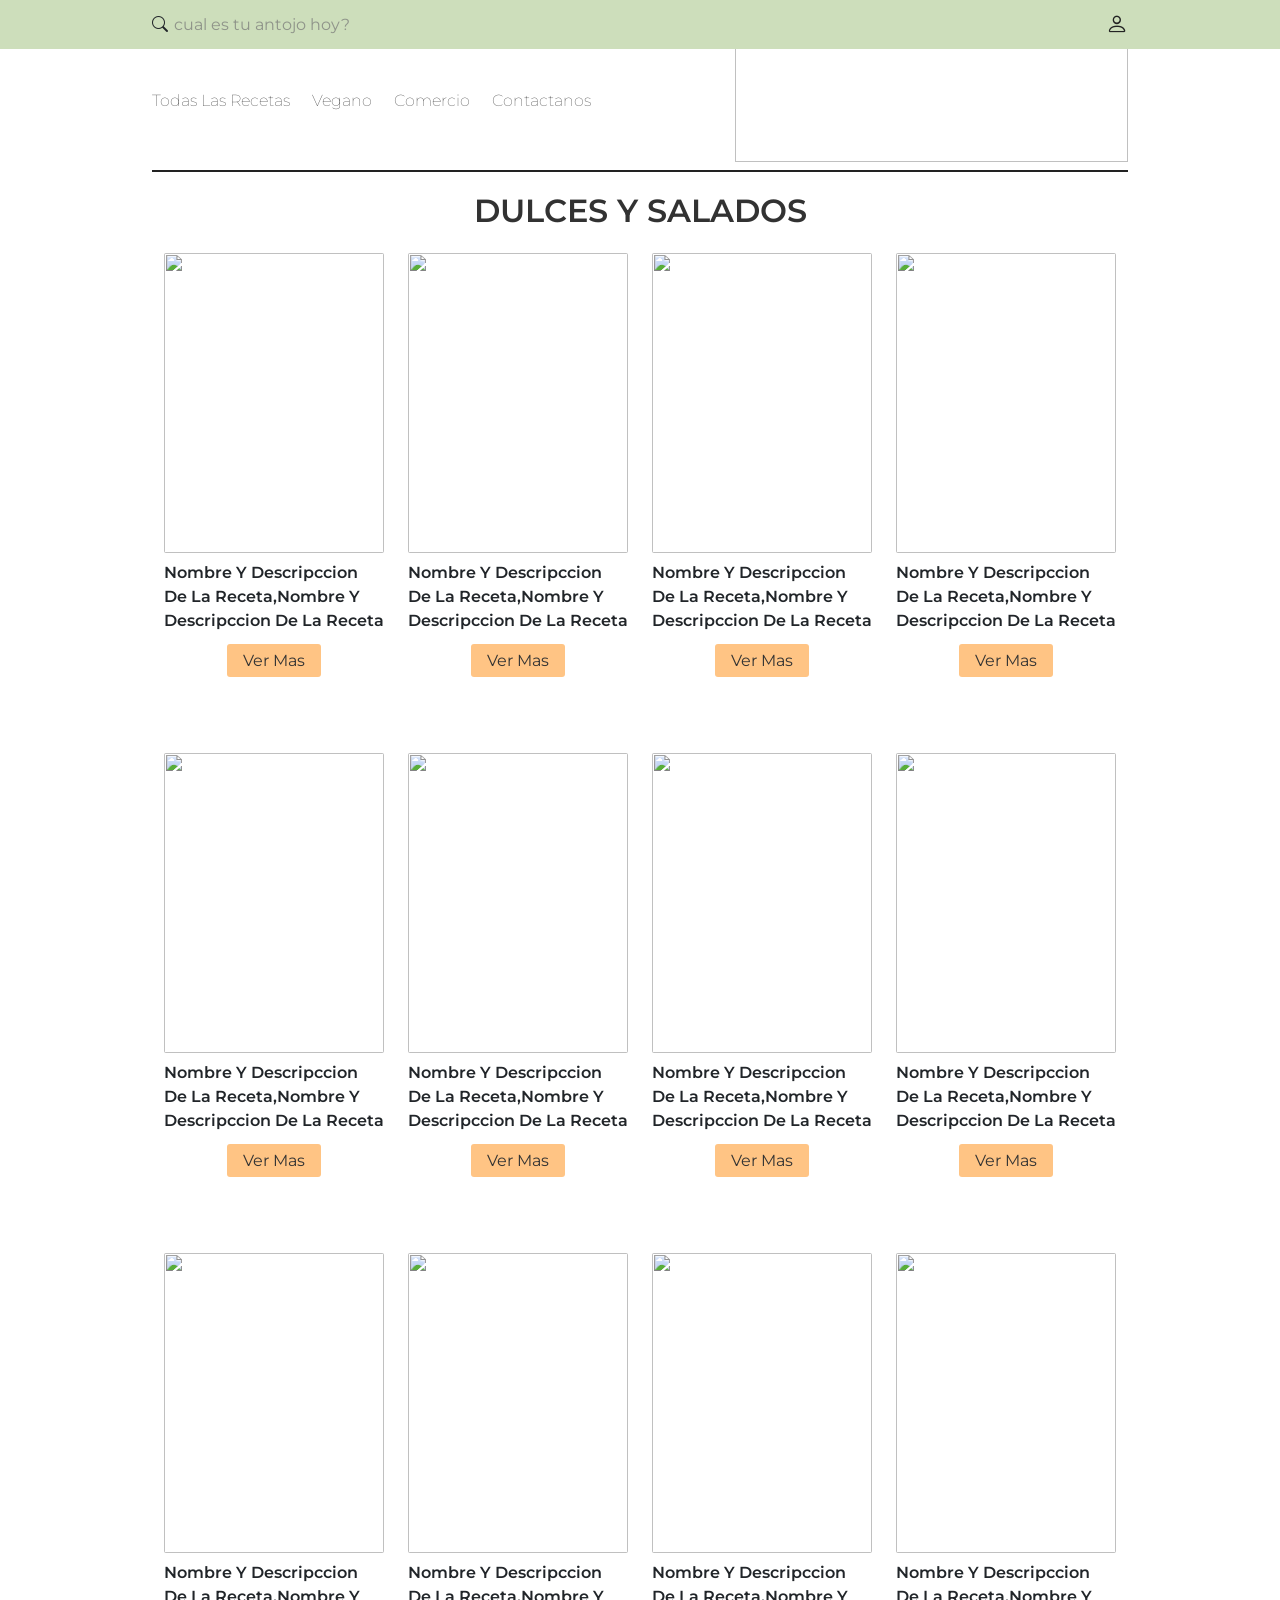
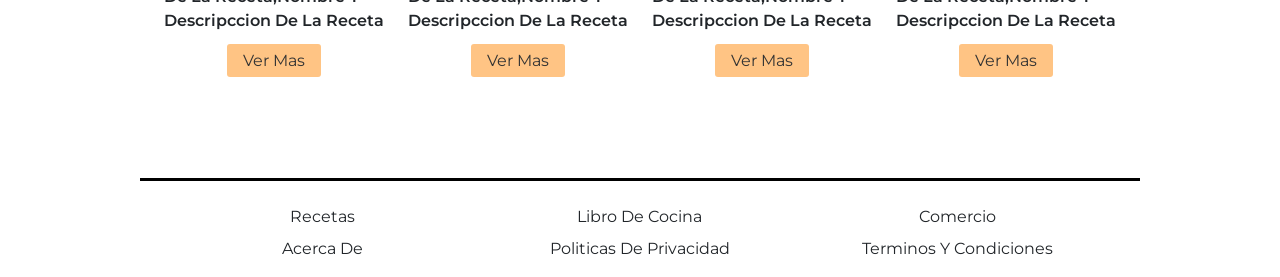
==== vermasrecetas-enlace-interno/index.html @ aa6a7737 "Rename index.html.html to index.html" ====
<!DOCTYPE html>
<html lang="en">
<head>
    <meta charset="UTF-8">
    <meta name="viewport" content="width=device-width, initial-scale=1.0">
    <meta name="description" content="web de comercio,comidas,recetas para celiacos">
    <meta name="keywords" content="recetas,celiacos,sin tac,gluten free,sin gluten">
    <meta name="author" content="Martin Pablos">
    <link href="https://cdn.jsdelivr.net/npm/bootstrap@5.3.8/dist/css/bootstrap.min.css" rel="stylesheet" integrity="sha384-sRIl4kxILFvY47J16cr9ZwB07vP4J8+LH7qKQnuqkuIAvNWLzeN8tE5YBujZqJLB" crossorigin="anonymous">
    <link rel="stylesheet" href="https://cdn.jsdelivr.net/npm/bootstrap-icons@1.13.1/font/bootstrap-icons.min.css">
    <link href="stylesrecetas.css" rel="stylesheet">
    <title>Document</title>
</head>
<body>
    <div class="layout__nav">
        <section class="container-fluid">
            <div class="row">
                <nav class="navbar col layout__navbar">
                    <div class="container layout__container">
                        <div class="input__group">
                            <i class="bi bi-search"></i>
                            <input type="search" class="nav__search" placeholder="cual es tu antojo hoy?" title="escribe algo">
                        </div>
                        <form class="d-flex">
                            <a href="#" title="sign up" class="nav__link"><i class="bi bi-person "></i></a>
                        </form>
                    </div>
                </nav>
            </div>
        </section>
    </div>
    <section class="container-fluid layout__container">
        <header class="row mt-1 pb-2 layout__header">
            <div class="col-7 d-flex align-items-center justify-content-center">
                <div class="header__links d-lg-block d-none">
                    <a href="../vermasrecetas-enlace-interno/index.html" class="header__link">todas las recetas</a>
                    <a href="../vermasrecetas-enlace-interno/index.html" class="header__link">vegano</a>
                    <a href="../vermasrecetas-enlace-interno/index.html" class="header__link">comercio</a>
                    <a href="../formulario-enlace-interno/form.html" target="_blank"  class="header__link">contactanos</a>
                </div>
            </div>
            <div class="col-12 col-md-5">
                <img src="../imagenes-celi/logo-celi.png.png" class="img-fluid  header__img">
            </div>
        </header>
    </section>
    <div class="container layout__container">
        <div class="row carousel__contents">
            <h2 class="carousel__title">dulces y salados</h2>
            <div class="col-6 col-md-4 col-lg-3 carousel__content">
                <img class="img img-fluid carousel__img" src="../imagenes-celi/receta-13.jpeg">
                <p class="carousel__description">nombre y descripccion de la receta,nombre y descripccion de la receta</p>
                <a href="#" class="img__button">ver mas</a>
            </div>
            <div class="col-6 col-md-4 col-lg-3 carousel__content">
                <img class="img img-fluid carousel__img" src="../imagenes-celi/receta-14.jpeg">
                <p class="carousel__description">nombre y descripccion de la receta,nombre y descripccion de la receta</p>
                <a href="#" class="img__button">ver mas</a>
            </div>
            <div class="col-6 col-md-4 col-lg-3 carousel__content">
                <img class="img img-fluid carousel__img" src="../imagenes-celi/receta-15.jpeg">
                <p class="carousel__description">nombre y descripccion de la receta,nombre y descripccion de la receta</p>
                <a href="#" class="img__button">ver mas</a>
            </div>
            <div class="col-6 col-md-4 col-lg-3 carousel__content">
                <img class="img img-fluid carousel__img" src="../imagenes-celi/receta-4.jpeg">
                <p class="carousel__description">nombre y descripccion de la receta,nombre y descripccion de la receta</p>
                <a href="#" class="img__button">ver mas</a>
            </div>
            <div class="col-6 col-md-4 col-lg-3 carousel__content">
                <img class="img img-fluid carousel__img" src="../imagenes-celi/receta-16.jpeg">
                <p class="carousel__description">nombre y descripccion de la receta,nombre y descripccion de la receta</p>
                <a href="#" class="img__button">ver mas</a>
            </div>
            <div class="col-6 col-md-4 col-lg-3 carousel__content">
                <img class="img img-fluid carousel__img" src="../imagenes-celi/receta-6.jpeg">
                <p class="carousel__description">nombre y descripccion de la receta,nombre y descripccion de la receta</p>
                <a href="#" class="img__button">ver mas</a>
            </div>
            <div class="col-6 col-md-4 col-lg-3 carousel__content">
                <img class="img img-fluid carousel__img" src="../imagenes-celi/receta-7.jpeg">
                <p class="carousel__description">nombre y descripccion de la receta,nombre y descripccion de la receta</p>
                <a href="#" class="img__button">ver mas</a>
            </div>
            <div class="col-6 col-md-4 col-lg-3 carousel__content">
                <img class="img img-fluid carousel__img" src="../imagenes-celi/receta-8.jpeg">
                <p class="carousel__description">nombre y descripccion de la receta,nombre y descripccion de la receta</p>
                <a href="#" class="img__button">ver mas</a>
            </div>
            <div class="col-6 col-md-4 col-lg-3 carousel__content">
                <img class="img img-fluid carousel__img" src="../imagenes-celi/receta-9.jpeg">
                <p class="carousel__description">nombre y descripccion de la receta,nombre y descripccion de la receta</p>
                <a href="#" class="img__button">ver mas</a>
            </div>
            <div class="col-6 col-md-4 col-lg-3 carousel__content">
                <img class="img img-fluid carousel__img" src="../imagenes-celi/receta-10.jpeg">
                <p class="carousel__description">nombre y descripccion de la receta,nombre y descripccion de la receta</p>
                <a href="#" class="img__button">ver mas</a>
            </div>
            <div class="col-6 col-md-4 col-lg-3 carousel__content">
                <img class="img img-fluid carousel__img" src="../imagenes-celi/receta-11.jpeg">
                <p class="carousel__description">nombre y descripccion de la receta,nombre y descripccion de la receta</p>
                <a href="#" class="img__button">ver mas</a>
            </div>
            <div class="col-6 col-md-4 col-lg-3 carousel__content">
                <img class="img img-fluid carousel__img" src="../imagenes-celi/receta-12.jpeg">
                <p class="carousel__description">nombre y descripccion de la receta,nombre y descripccion de la receta</p>
                <a href="#" class="img__button">ver mas</a>
            </div>
        </div>
    </div>
    <footer class="container border-top border-3 border-black px-4 layout__container">
            <div class="row py-3 d-flex text-center footer__enlaces">
                <div class="col-sm-12 col-md-6 col-lg-4 mt-2">
                    <a href="#" class="footer__link">recetas</a>
                </div>
                <div class="col-sm-12 col-md-6 col-lg-4 mt-2">
                    <a href="#" class="footer__link">libro de cocina</a>
                </div>
                <div class="col-sm-12 col-md-6 col-lg-4 mt-2">
                    <a href="#" class="footer__link">comercio</a>
                </div>
                <div class="col-sm-12 col-md-6 col-lg-4 mt-2">
                    <a href="#" class="footer__link">acerca de</a>
                </div>
                <div class="col-sm-12 col-md-6 col-lg-4 mt-2">
                    <a href="#" class="footer__link">politicas de privacidad</a>
                </div>
                <div class="col-sm-12 col-md-6 col-lg-4 mt-2">
                    <a href="#" class="footer__link">terminos y condiciones</a>
                </div>
            </div>
    </footer>
</body>
</html>
---- vermasrecetas-enlace-interno/stylesrecetas.css ----
@import url('https://fonts.googleapis.com/css2?family=Montserrat:wght@400;700&display=swap');

body {
    margin: 0;
    font-family:'Montserrat', sans-serif;
    text-transform: capitalize;
}

/*nav*/

.layout__navbar {
    position: fixed;
    background: #cddebb;
    z-index: 40;
}

.nav__link {
    text-decoration: none;
    color: #222;
    display: flex;
    align-items: center;
    font-size: 22px;
}

.nav__search {
    border: none;
    border-radius: 20px;
    opacity: 0.7;
    background: transparent;
    color: #444;
}

.layout__container {
    max-width: 1000px ;
    width: 100%;
}

/*header*/

.header__link {
    text-decoration: none;
    color: #222;
    padding:0 18px 0 0;
    font-size: 1em;
}

.header__links {
    width: 100%;
    margin-top:35px ;
}

.layout__header {

    font-weight: 100;
}

.header__img {
    height: 140px;
    width: 100%;
    margin-top: 18px;
}


/*carousel*/

.carousel__contents {
    margin: 0;
    border-top: 2px solid #222 ;
    display: flex;
    justify-content: space-evenly;
    text-align: center;
    margin-bottom: 40px;
}

.carousel__content{
    height: 500px;
}

.carousel__content:hover {
    transform: scale(1.01);
    transition: 250ms;
    box-shadow: 0 0 5px #3337;
}

.carousel__img {
    height: 300px;
    width:100%;
    margin-top: 15px;
    border-radius: 2px;
}

.carousel__description {
    text-align: start;
    font-weight: 600;
    margin-top: 8px;
}

.img__button {
    text-decoration: none;
    color: #333;
    background: #ffc484;
    padding: 7px 16px;
    border-radius: 3px;
}

.img__button:hover {
    background: #fc89;
    transition: 500ms;
}

.carousel__title {
    color: black;
    font-weight: 600;
    margin-top: 20px;
    text-transform: uppercase;
    opacity: 0.8;
}

/*footer*/

.footer__text {
    text-transform: uppercase;
    margin:auto;
}

.footer__enlaces {
    padding-top: 30px;
    display: block;
    margin: auto;
}

.footer__link {
    text-decoration: none;
    color: inherit;
}

.footer__logo {
    width: 64px;
    height: 64px;
    border-radius: 100%;
    box-shadow: 0 0 5px #333;
    margin-bottom: 10px;
}

.footer__logo:hover {
    transform: scale(1.1);
    transition: 250ms;
}
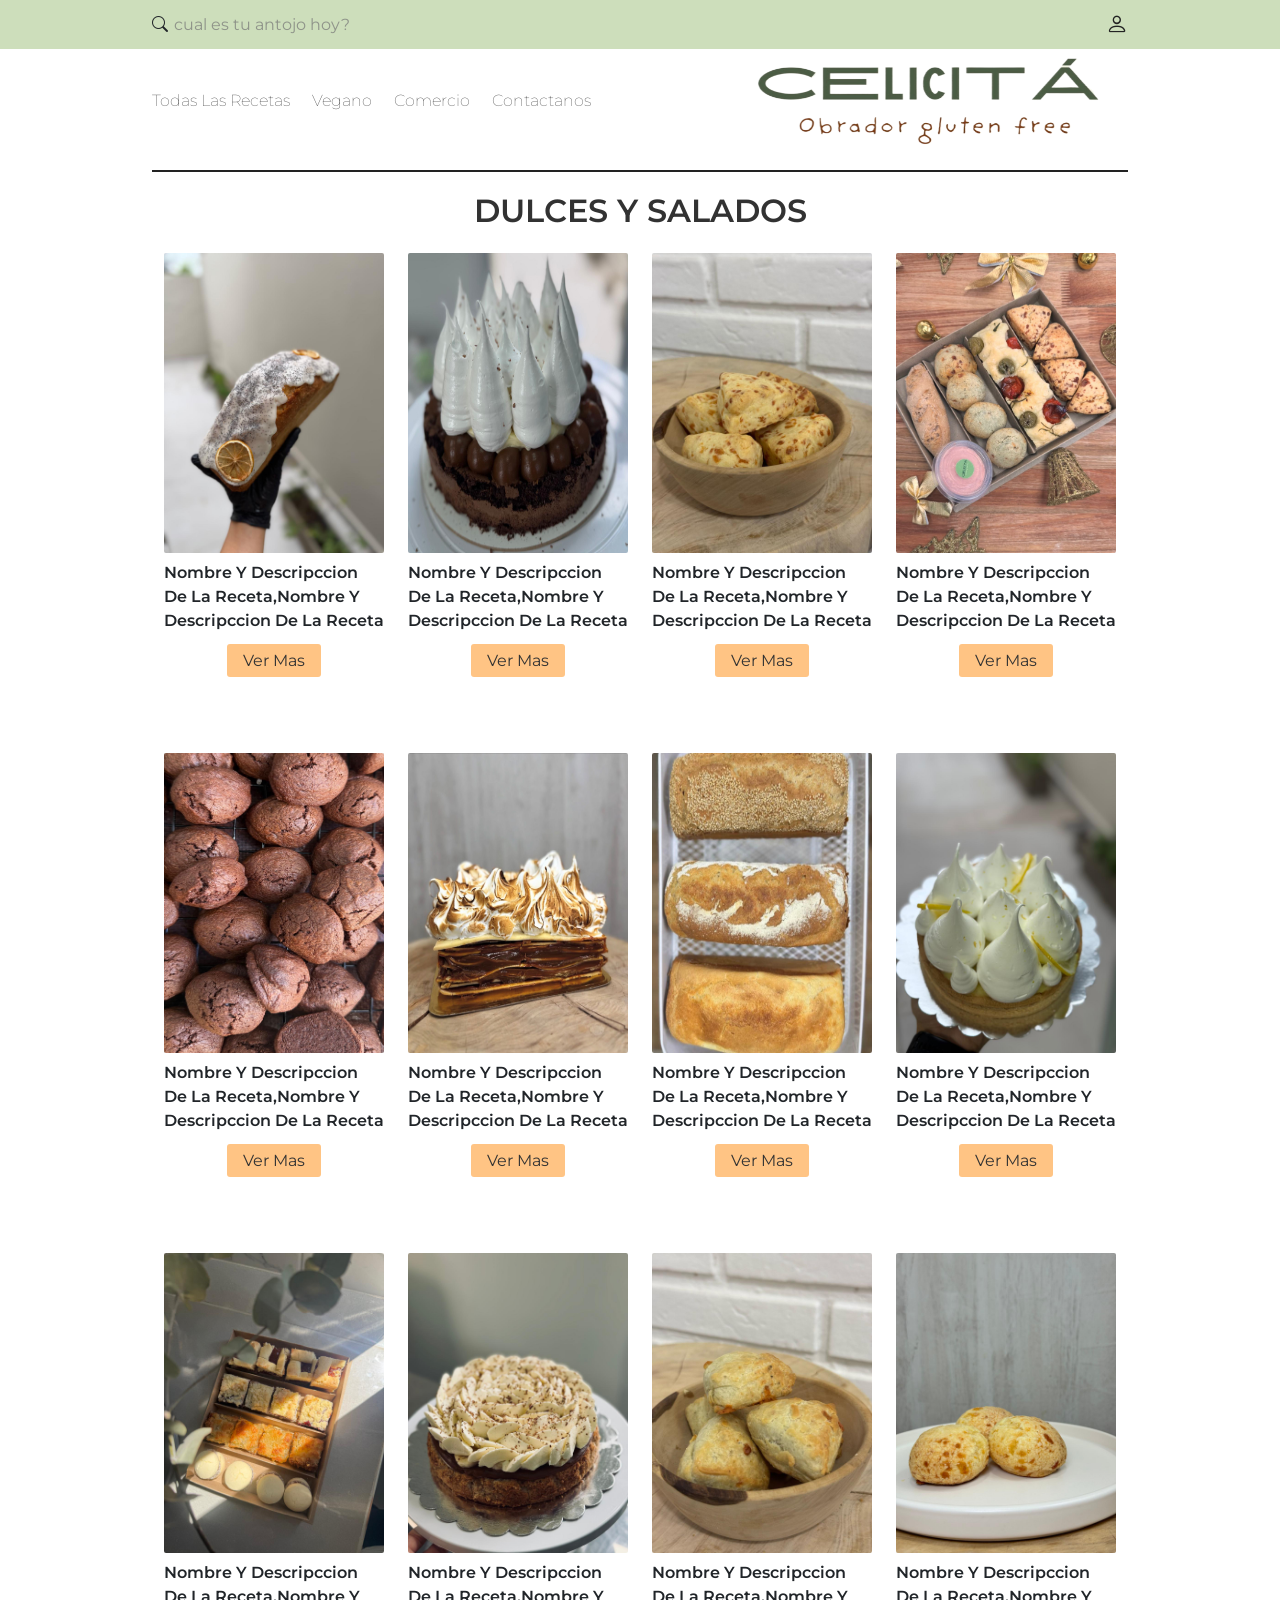
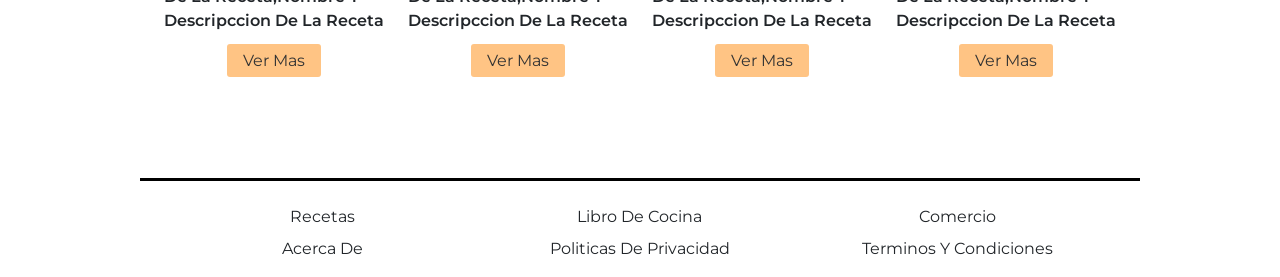
==== commit af8c75c8: "Add files via upload" ====
--- a/vermasrecetas-enlace-interno/index.html
+++ b/vermasrecetas-enlace-interno/index.html
@@ -33,14 +33,14 @@
         <header class="row mt-1 pb-2 layout__header">
             <div class="col-7 d-flex align-items-center justify-content-center">
                 <div class="header__links d-lg-block d-none">
-                    <a href="../vermasrecetas-enlace-interno/index.html" class="header__link">todas las recetas</a>
-                    <a href="../vermasrecetas-enlace-interno/index.html" class="header__link">vegano</a>
-                    <a href="../vermasrecetas-enlace-interno/index.html" class="header__link">comercio</a>
-                    <a href="../formulario-enlace-interno/form.html" target="_blank"  class="header__link">contactanos</a>
+                    <a href="vermasrecetas-enlace-interno/index.html" class="header__link">todas las recetas</a>
+                    <a href="vermasrecetas-enlace-interno/index.html" class="header__link">vegano</a>
+                    <a href="vermasrecetas-enlace-interno/index.html" class="header__link">comercio</a>
+                    <a href="formulario-enlace-interno/form.html" target="_blank"  class="header__link">contactanos</a>
                 </div>
             </div>
             <div class="col-12 col-md-5">
-                <img src="../imagenes-celi/logo-celi.png.png" class="img-fluid  header__img">
+                <img src="../logo-celi.png" class="img-fluid  header__img">
             </div>
         </header>
     </section>
@@ -48,62 +48,62 @@
         <div class="row carousel__contents">
             <h2 class="carousel__title">dulces y salados</h2>
             <div class="col-6 col-md-4 col-lg-3 carousel__content">
-                <img class="img img-fluid carousel__img" src="../imagenes-celi/receta-13.jpeg">
+                <img class="img img-fluid carousel__img" src="../receta-13.jpeg">
                 <p class="carousel__description">nombre y descripccion de la receta,nombre y descripccion de la receta</p>
                 <a href="#" class="img__button">ver mas</a>
             </div>
             <div class="col-6 col-md-4 col-lg-3 carousel__content">
-                <img class="img img-fluid carousel__img" src="../imagenes-celi/receta-14.jpeg">
+                <img class="img img-fluid carousel__img" src="../receta-14.jpeg">
                 <p class="carousel__description">nombre y descripccion de la receta,nombre y descripccion de la receta</p>
                 <a href="#" class="img__button">ver mas</a>
             </div>
             <div class="col-6 col-md-4 col-lg-3 carousel__content">
-                <img class="img img-fluid carousel__img" src="../imagenes-celi/receta-15.jpeg">
+                <img class="img img-fluid carousel__img" src="../receta-15.jpeg">
                 <p class="carousel__description">nombre y descripccion de la receta,nombre y descripccion de la receta</p>
                 <a href="#" class="img__button">ver mas</a>
             </div>
             <div class="col-6 col-md-4 col-lg-3 carousel__content">
-                <img class="img img-fluid carousel__img" src="../imagenes-celi/receta-4.jpeg">
+                <img class="img img-fluid carousel__img" src="../receta-4.jpeg">
                 <p class="carousel__description">nombre y descripccion de la receta,nombre y descripccion de la receta</p>
                 <a href="#" class="img__button">ver mas</a>
             </div>
             <div class="col-6 col-md-4 col-lg-3 carousel__content">
-                <img class="img img-fluid carousel__img" src="../imagenes-celi/receta-16.jpeg">
+                <img class="img img-fluid carousel__img" src="../receta-16.jpeg">
                 <p class="carousel__description">nombre y descripccion de la receta,nombre y descripccion de la receta</p>
                 <a href="#" class="img__button">ver mas</a>
             </div>
             <div class="col-6 col-md-4 col-lg-3 carousel__content">
-                <img class="img img-fluid carousel__img" src="../imagenes-celi/receta-6.jpeg">
+                <img class="img img-fluid carousel__img" src="../receta-6.jpeg">
                 <p class="carousel__description">nombre y descripccion de la receta,nombre y descripccion de la receta</p>
                 <a href="#" class="img__button">ver mas</a>
             </div>
             <div class="col-6 col-md-4 col-lg-3 carousel__content">
-                <img class="img img-fluid carousel__img" src="../imagenes-celi/receta-7.jpeg">
+                <img class="img img-fluid carousel__img" src="../receta-7.jpeg">
                 <p class="carousel__description">nombre y descripccion de la receta,nombre y descripccion de la receta</p>
                 <a href="#" class="img__button">ver mas</a>
             </div>
             <div class="col-6 col-md-4 col-lg-3 carousel__content">
-                <img class="img img-fluid carousel__img" src="../imagenes-celi/receta-8.jpeg">
+                <img class="img img-fluid carousel__img" src="../receta-8.jpeg">
                 <p class="carousel__description">nombre y descripccion de la receta,nombre y descripccion de la receta</p>
                 <a href="#" class="img__button">ver mas</a>
             </div>
             <div class="col-6 col-md-4 col-lg-3 carousel__content">
-                <img class="img img-fluid carousel__img" src="../imagenes-celi/receta-9.jpeg">
+                <img class="img img-fluid carousel__img" src="../receta-9.jpeg">
                 <p class="carousel__description">nombre y descripccion de la receta,nombre y descripccion de la receta</p>
                 <a href="#" class="img__button">ver mas</a>
             </div>
             <div class="col-6 col-md-4 col-lg-3 carousel__content">
-                <img class="img img-fluid carousel__img" src="../imagenes-celi/receta-10.jpeg">
+                <img class="img img-fluid carousel__img" src="../receta-10.jpeg">
                 <p class="carousel__description">nombre y descripccion de la receta,nombre y descripccion de la receta</p>
                 <a href="#" class="img__button">ver mas</a>
             </div>
             <div class="col-6 col-md-4 col-lg-3 carousel__content">
-                <img class="img img-fluid carousel__img" src="../imagenes-celi/receta-11.jpeg">
+                <img class="img img-fluid carousel__img" src="../receta-11.jpeg">
                 <p class="carousel__description">nombre y descripccion de la receta,nombre y descripccion de la receta</p>
                 <a href="#" class="img__button">ver mas</a>
             </div>
             <div class="col-6 col-md-4 col-lg-3 carousel__content">
-                <img class="img img-fluid carousel__img" src="../imagenes-celi/receta-12.jpeg">
+                <img class="img img-fluid carousel__img" src="../receta-12.jpeg">
                 <p class="carousel__description">nombre y descripccion de la receta,nombre y descripccion de la receta</p>
                 <a href="#" class="img__button">ver mas</a>
             </div>
@@ -132,4 +132,4 @@
             </div>
     </footer>
 </body>
-</html>
+</html>
